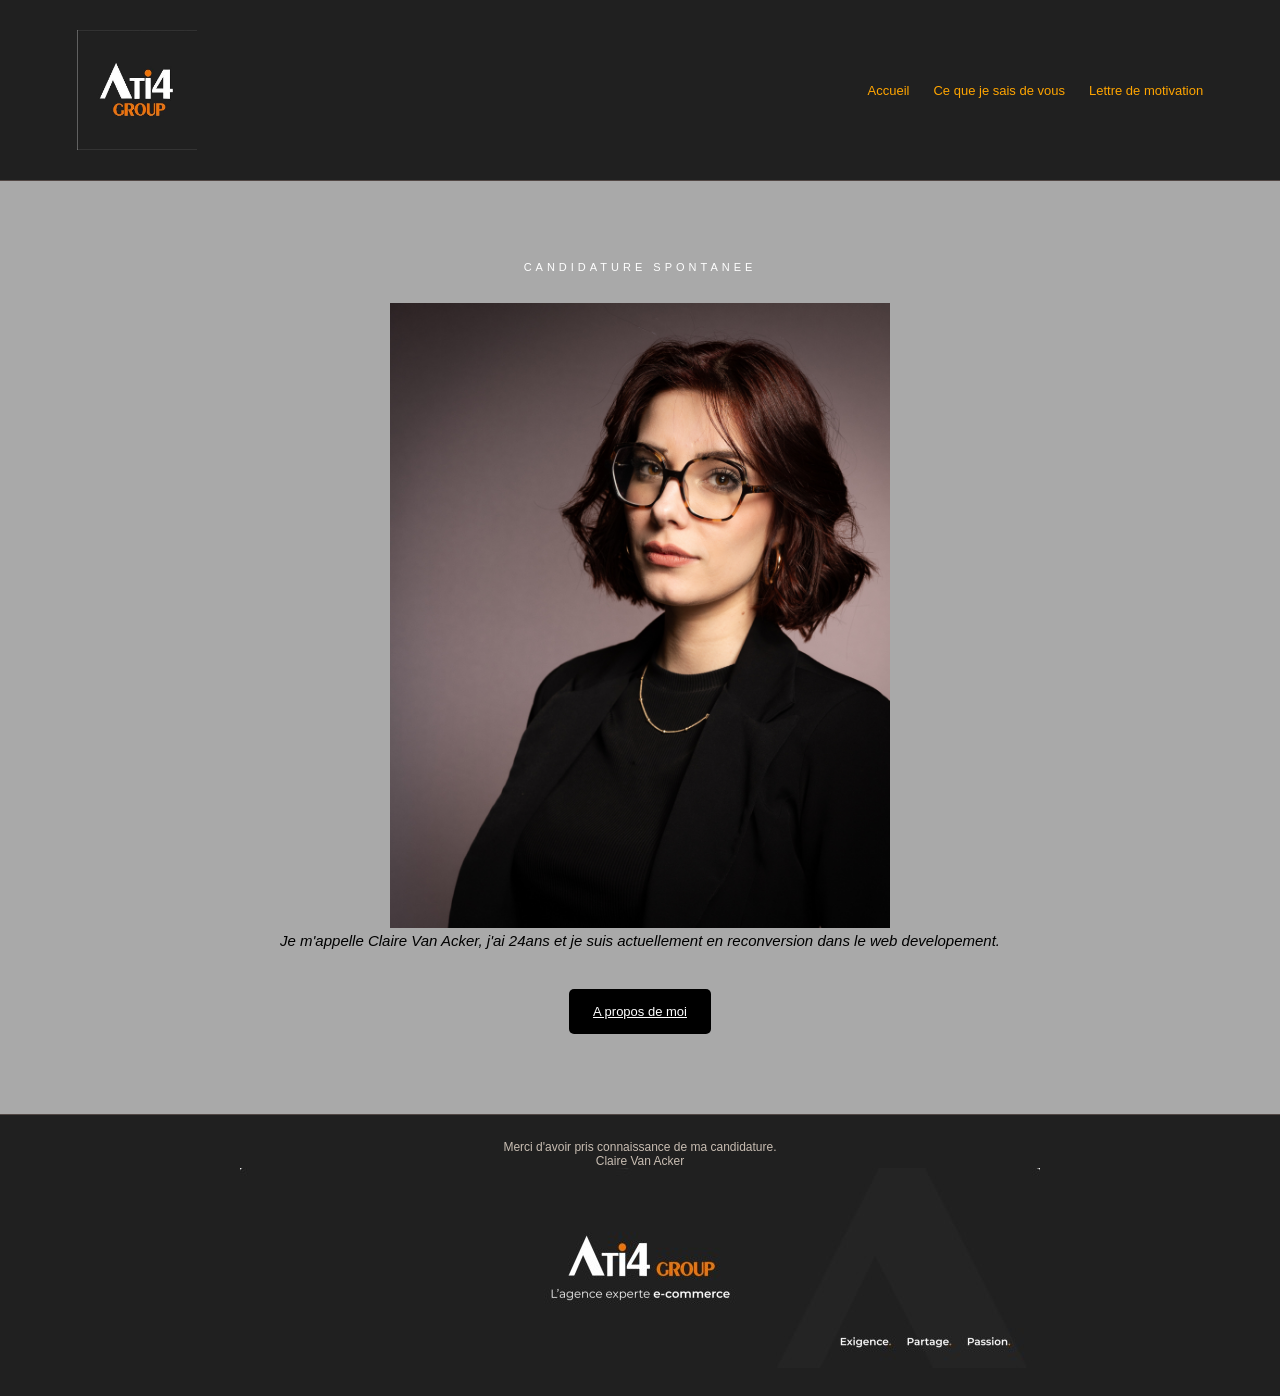
==== index.html @ e47e1c85 "First step before code review" ====
<!DOCTYPE html>
<html lang="fr">
<head>
  <meta charset="UTF-8">
  <meta name="viewport" content="width=device-width, initial-scale=1.0">
  <title>Candidature ATI4</title>
  <meta name="description" content="Découvrez ma candidature.">
  <link rel="stylesheet" href="index.css">
</head>
<!--Je vais ré-integrer le logo officiel-->
<body>

<header class="header">
  <img src="footer/logo-ati4.jpeg" alt="logo-ati4">

  <nav class="navigation">
    <a href="index.html">Accueil</a>
    <a href="vous.html">Ce que je sais de vous</a>
    <a href="motivation.html">Lettre de motivation</a>
  </nav>

</header>

<main>
  <section class="hero">
    <p class="sur-titre">CANDIDATURE SPONTANEE</p>

    <img src="pdp/DSC05163.jpeg" alt="photo-professionelle">
    <p class="introduction">
      <em>Je m'appelle Claire Van Acker, j'ai 24ans et je suis actuellement en reconversion dans le web developement.</em>
    </p>

    <a href="a-propos.html" class="bouton">A propos de moi</a>
  </section>
</main>

<footer class="footer">
  <p>Merci d'avoir pris connaissance de ma candidature.<br>Claire Van Acker</p>
  <img src="footer/footer-ati4.jpeg" alt="footer-ati4">
</footer>

</body>
</html>
---- index.css ----
/* 1. Réglages généraux */

* {
    margin: 0;
    padding: 0;
    box-sizing: border-box;
}

body {
    background-color:darkgrey;
    color: #EDE5D9;
    font-family: Arial, sans-serif;
}

/* 2. En-tête et navigation */

.header {
    background-color:#202020;
    display: flex;
    justify-content: space-between;
    align-items: center;
    padding: 30px 6%;
    border-bottom: 1px solid #514744;
}

header img {
    width: 120px;
    height: auto;
}

.navigation {
    display: flex;
    gap: 24px;
}
/* ici il s'agit des differents boutons du header*/
.navigation a {
    color:orange;
    text-decoration: none;
    font-family: "de Franklin Gothic Medium", "Arial Narrow", Arial, sans-serif;
    font-size: 13px;
}
/*Le bouton centrale*/
.bouton {
    font-family: "de Franklin Gothic Medium", "Arial Narrow", Arial, sans-serif;
    color:white;
    background-color: black;
    padding: 15px 24px;
    font-size: 13px;
    transition: background-color 0.3s;
    border-radius:5px;
}

.bouton:hover {
    background-color: #5c5c5c;
}
/* 3. Présentation principale */
.hero img{
    text-align: center;
    height: auto;
}

.hero img{
    width: 500px;
}

.hero {
    min-height: 75vh;
    display: flex;
    flex-direction: column;
    justify-content: center;
    align-items: center;
    text-align: center;
    padding: 80px 20px;
}

.sur-titre {
    color: white;
    font-size: 11px;
    letter-spacing: 4px;
    margin-bottom: 30px;
}

.hero h1 {
    font-family: Georgia, serif;
    font-size: clamp(48px, 10vw, 120px);
    line-height: 0.95;
    letter-spacing: -3px;
    margin-bottom: 30px;
}

.introduction {
    color: black;
    font-size: 15px;
    line-height: 1.7;
    margin-bottom: 35px;
}

/* Propriétés du footer*/
.footer {
    padding: 25px;
    text-align: center;
    border-top: 1px solid #514744;
    color: #C8BDB2;
    font-size: 12px;
    background-color: #202020;
}
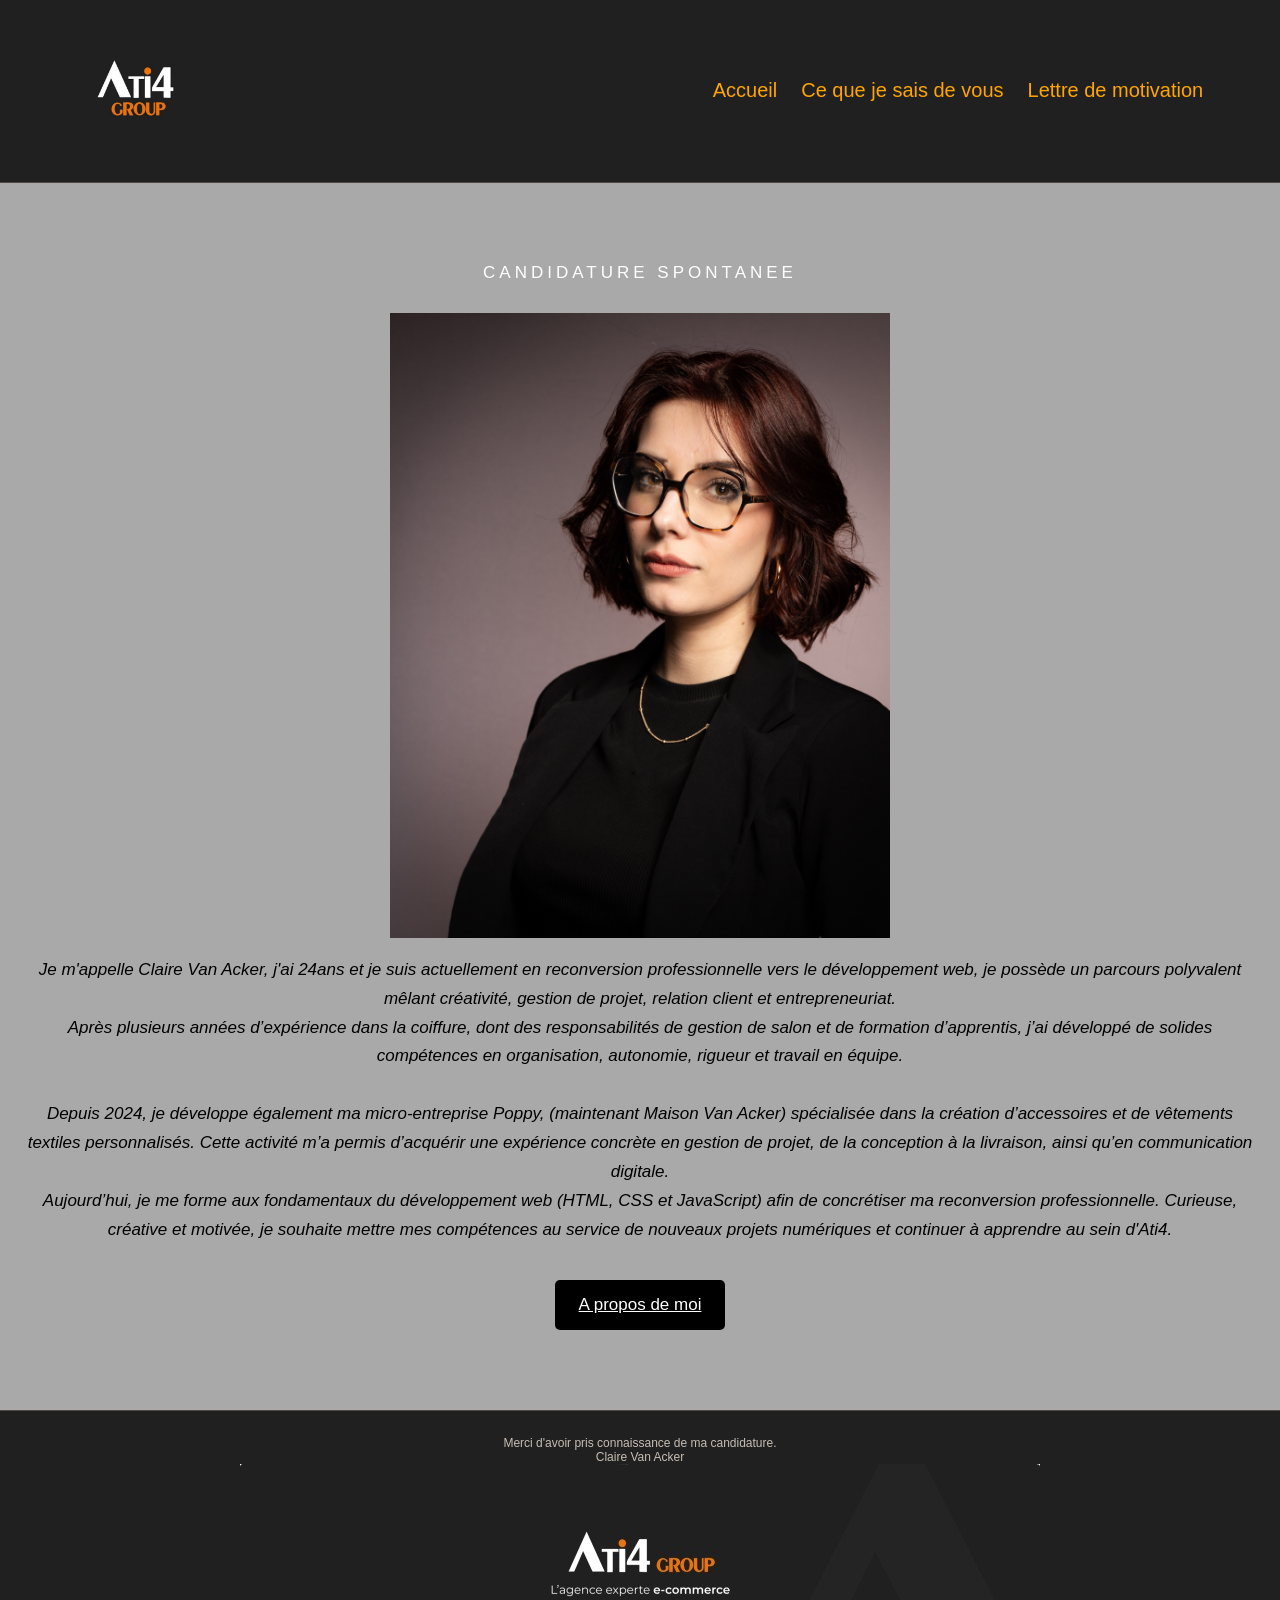
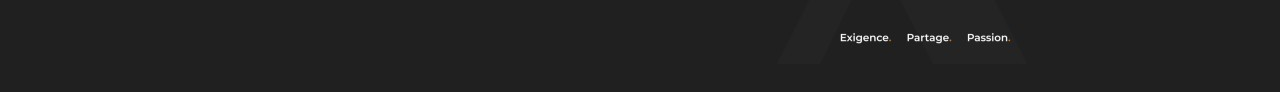
==== commit d9de3ca7: "version finale apres code review" ====
--- a/index.html
+++ b/index.html
@@ -8,11 +8,12 @@
   <meta name="description" content="Découvrez ma candidature.">
   <link rel="stylesheet" href="index.css">
 </head>
-<!--Je vais ré-integrer le logo officiel-->
 <body>
 
 <header class="header">
-  <img src="footer/logo-ati4.jpeg" alt="logo-ati4">
+  <a href="index.html">
+    <img src="images/logo-ati4.png" alt="logo de l'agence ati4">
+  </a>
 
   <nav class="navigation">
     <a href="index.html">Accueil</a>
@@ -26,9 +27,27 @@
   <section class="hero">
     <p class="sur-titre">CANDIDATURE SPONTANEE</p>
 
-    <img src="pdp/DSC05163.jpeg" alt="photo-professionelle">
+    <img src="images/photo-pro.jpeg" alt="photo professionnelle de Claire Van Acker"><br>
     <p class="introduction">
-      <em>Je m'appelle Claire Van Acker, j'ai 24ans et je suis actuellement en reconversion dans le web developement.</em>
+      <em>Je m'appelle Claire Van Acker, j'ai 24ans
+        et je suis actuellement en reconversion professionnelle vers
+        le développement web, je possède un parcours polyvalent mêlant
+        créativité, gestion de projet, relation client et entrepreneuriat.<br>
+        Après plusieurs années d’expérience dans la coiffure, dont des
+        responsabilités de gestion de salon et de formation d’apprentis,
+        j’ai développé de solides compétences en organisation, autonomie,
+        rigueur et travail en équipe.<br><br>
+        Depuis 2024, je développe également ma micro-entreprise Poppy,
+        (maintenant Maison Van Acker) spécialisée dans la création
+        d’accessoires et de vêtements textiles personnalisés.
+        Cette activité m’a permis d’acquérir une expérience concrète
+        en gestion de projet, de la conception à la livraison, ainsi
+        qu’en communication digitale.<br>
+        Aujourd’hui, je me forme aux fondamentaux du développement
+        web (HTML, CSS et JavaScript) afin de concrétiser ma
+        reconversion professionnelle. Curieuse, créative et motivée,
+        je souhaite mettre mes compétences au service de nouveaux
+        projets numériques et continuer à apprendre au sein d'Ati4.</em>
     </p>
 
     <a href="a-propos.html" class="bouton">A propos de moi</a>
@@ -37,7 +56,7 @@
 
 <footer class="footer">
   <p>Merci d'avoir pris connaissance de ma candidature.<br>Claire Van Acker</p>
-  <img src="footer/footer-ati4.jpeg" alt="footer-ati4">
+  <img src="images/footer-ati4.jpeg" alt="footer de l'agence ati4">
 </footer>
 
 </body>
--- a/index.css
+++ b/index.css
@@ -37,7 +37,7 @@
     color:orange;
     text-decoration: none;
     font-family: "de Franklin Gothic Medium", "Arial Narrow", Arial, sans-serif;
-    font-size: 13px;
+    font-size: 20px;
 }
 /*Le bouton centrale*/
 .bouton {
@@ -45,7 +45,7 @@
     color:white;
     background-color: black;
     padding: 15px 24px;
-    font-size: 13px;
+    font-size: 17px;
     transition: background-color 0.3s;
     border-radius:5px;
 }
@@ -75,7 +75,7 @@
 
 .sur-titre {
     color: white;
-    font-size: 11px;
+    font-size: 17px;
     letter-spacing: 4px;
     margin-bottom: 30px;
 }
@@ -90,7 +90,7 @@
 
 .introduction {
     color: black;
-    font-size: 15px;
+    font-size: 17px;
     line-height: 1.7;
     margin-bottom: 35px;
 }
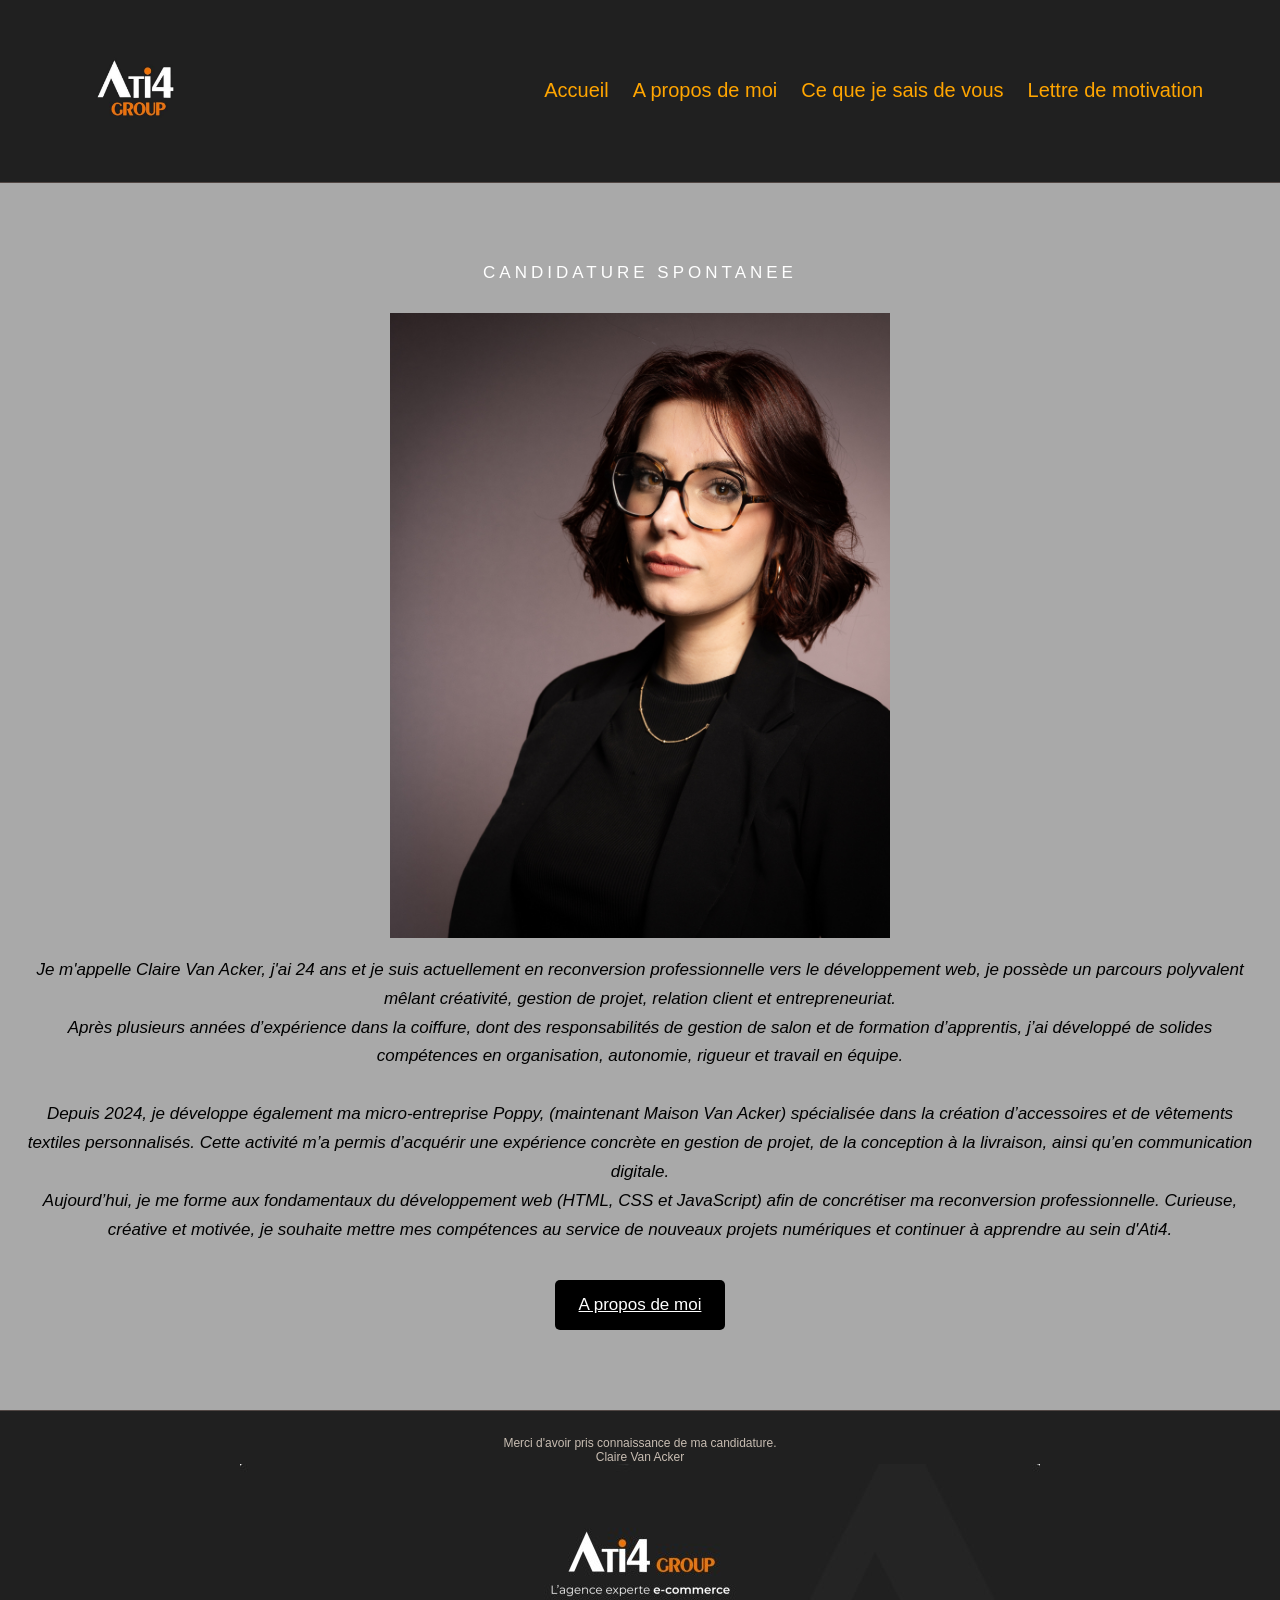
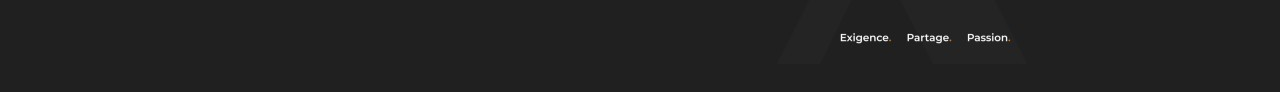
==== commit 6122738d: "liens cliquables coordonnées" ====
--- a/index.html
+++ b/index.html
@@ -17,6 +17,7 @@
 
   <nav class="navigation">
     <a href="index.html">Accueil</a>
+    <a href="a-propos.html">A propos de moi</a>
     <a href="vous.html">Ce que je sais de vous</a>
     <a href="motivation.html">Lettre de motivation</a>
   </nav>
@@ -29,7 +30,7 @@
 
     <img src="images/photo-pro.jpeg" alt="photo professionnelle de Claire Van Acker"><br>
     <p class="introduction">
-      <em>Je m'appelle Claire Van Acker, j'ai 24ans
+      <em>Je m'appelle Claire Van Acker, j'ai 24 ans
         et je suis actuellement en reconversion professionnelle vers
         le développement web, je possède un parcours polyvalent mêlant
         créativité, gestion de projet, relation client et entrepreneuriat.<br>
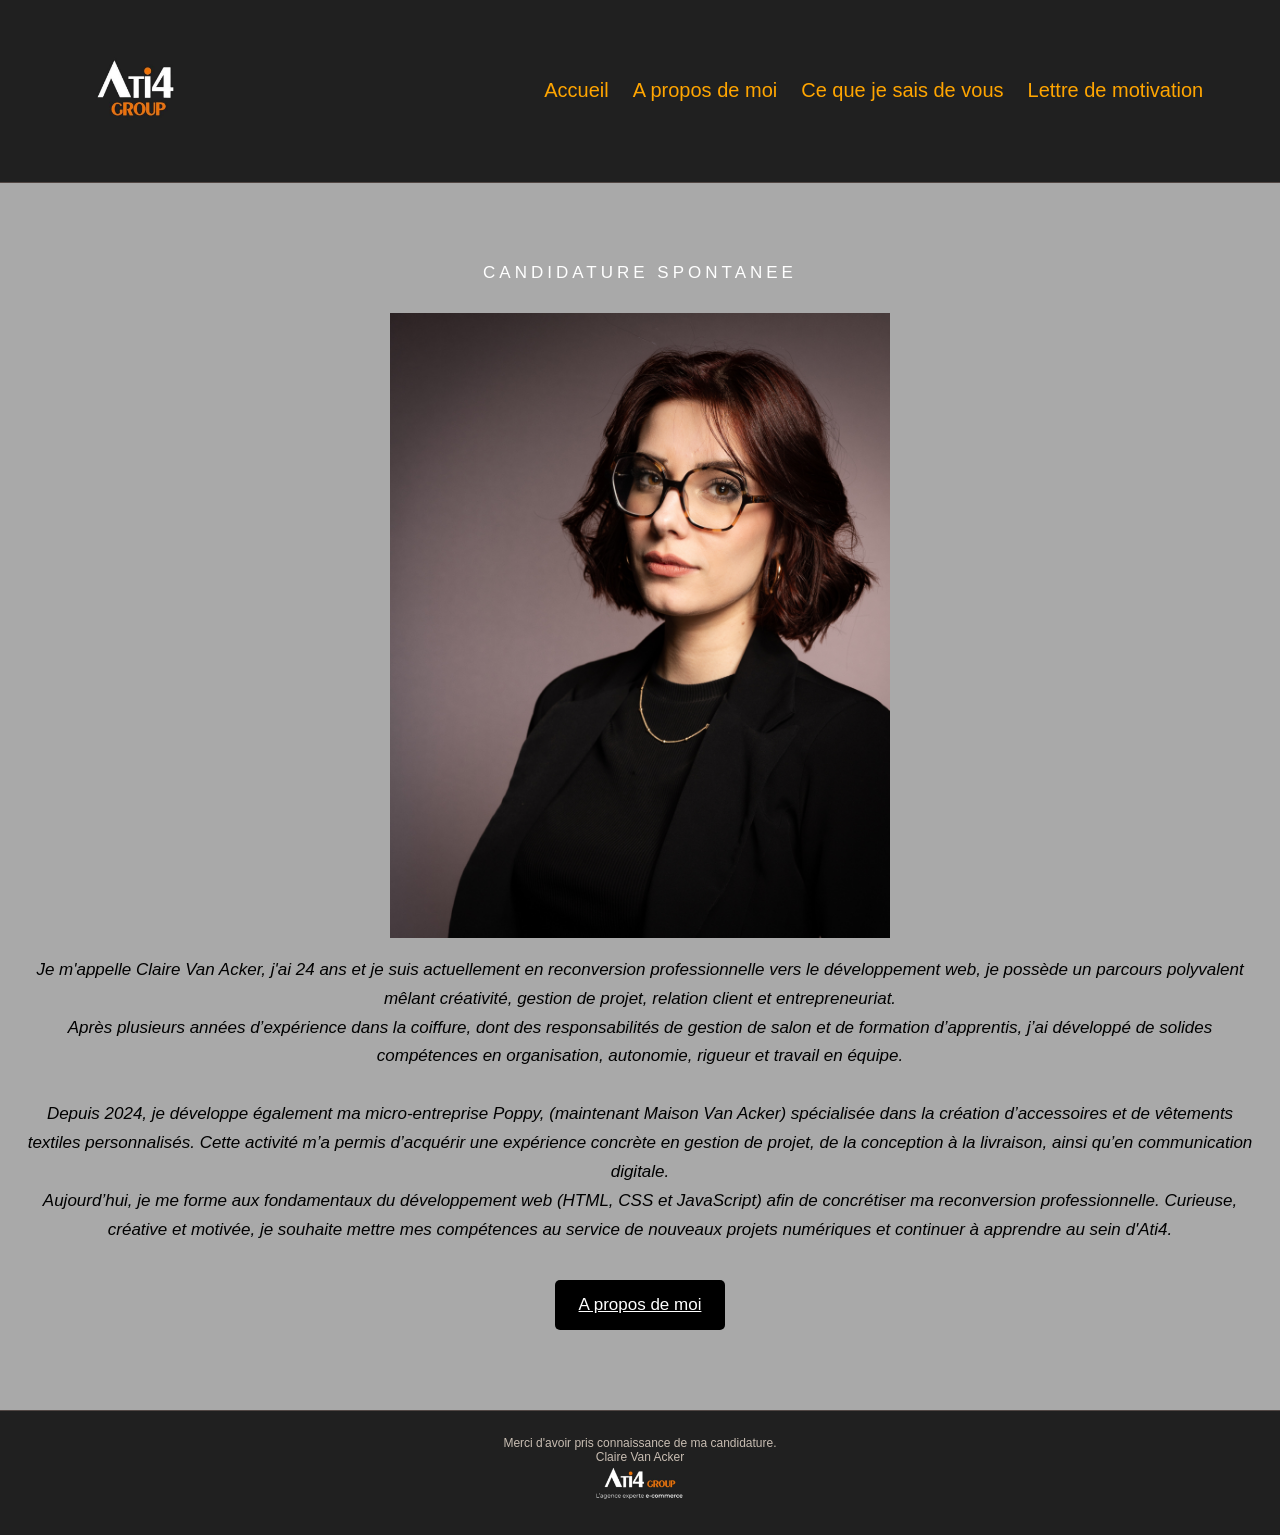
==== commit 14a8fa08: "Rendre le footer responsive" ====
--- a/index.html
+++ b/index.html
@@ -57,7 +57,7 @@
 
 <footer class="footer">
   <p>Merci d'avoir pris connaissance de ma candidature.<br>Claire Van Acker</p>
-  <img src="images/footer-ati4.jpeg" alt="footer de l'agence ati4">
+  <img src="images/footer-ati4-small.png" alt="footer de l'agence ati4">
 </footer>
 
 </body>
--- a/index.css
+++ b/index.css
@@ -38,6 +38,44 @@
     text-decoration: none;
     font-family: "de Franklin Gothic Medium", "Arial Narrow", Arial, sans-serif;
     font-size: 20px;
+}
+/*Maintenant je fait la meme demarche pour que le site soit responsive*/
+@media (max-width: 768px) {
+
+    /* 1. Force le header à faire la taille du téléphone et à empiler les éléments */
+    .header {
+        width: 100% !important;
+        max-width: 100% !important;
+        height: auto !important;
+        display: flex;
+        flex-direction: column;    /* Aligne le logo et le menu verticalement */
+        align-items: center;       /* Centre le logo et le menu */
+        padding: 15px 0;           /* Donne un peu d'air en haut et en bas */
+        box-sizing: border-box;
+    }
+
+    /* 2. Gère la taille du logo sur mobile pour qu'il ne déborde pas */
+    .header img {
+        max-width: 150px;          /* Ajustez cette valeur selon la taille de votre logo */
+        height: auto;
+        margin-bottom: 15px;       /* Crée un espace entre le logo et les liens */
+    }
+
+    /* 3. Réorganise les liens du menu pour le téléphone */
+    .navigation {
+        display: flex;
+        flex-direction: column;    /* Empile les 4 liens les uns sous les autres */
+        width: 100%;
+        text-align: center;
+    }
+
+    /* 4. Donne du style et de l'espace aux liens pour pouvoir cliquer facilement */
+    .navigation a {
+        display: block;
+        padding: 10px 0;           /* Espace vertical pour faciliter le clic au doigt */
+        font-size: 1.1rem;         /* Ajuste la taille du texte si nécessaire */
+        width: 100%;
+    }
 }
 /*Le bouton centrale*/
 .bouton {
@@ -103,4 +141,8 @@
     color: #C8BDB2;
     font-size: 12px;
     background-color: #202020;
+}
+footer img, .footer img {
+    width: 100px;
+    height: auto;
 }
